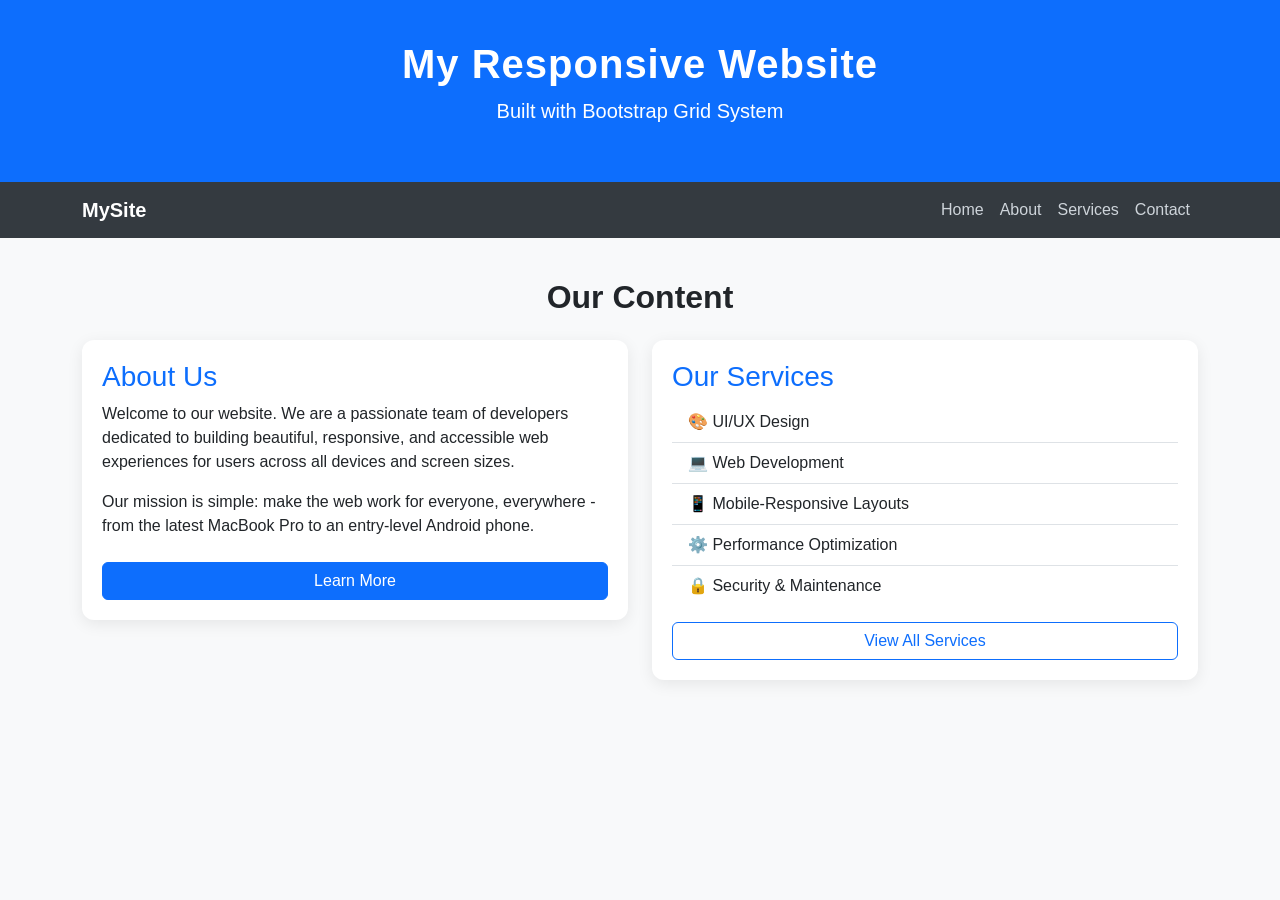
==== JavaScript/experiment 1/index.html @ cb4d733c "DONE" ====
<!DOCTYPE html>
<html lang="en">
<head>
  <meta charset="UTF-8" />
  <meta name="viewport" content="width=device-width, initial-scale=1.0"/>
  <title>Responsive Bootstrap Page</title>
<!-- Bootstrap 5 CDN -->
  <link href="https://cdn.jsdelivr.net/npm/bootstrap@5.3.8/dist/css/bootstrap.min.css" rel="stylesheet" integrity="sha384-sRIl4kxILFvY47J16cr9ZwB07vP4J8+LH7qKQnuqkuIAvNWLzeN8tE5YBujZqJLB" crossorigin="anonymous">
  <style>
    /* Custom styles layered on top of Bootstrap */
    body {
      font-family: 'Segoe UI', sans-serif;
      background-color: #f8f9fa;
    }
    header {
      background-color: #0d6efd;
      color: white;
      padding: 40px 0;
      text-align: center;
    }
    header h1 {
      font-size: 2.5rem;
      font-weight: 700;
      letter-spacing: 1px;
    }
    nav {
      background-color: #343a40;
    }
    nav a {
      color: #ced4da !important;
      font-weight: 500;
      transition: color 0.3s ease;
    }
    nav a:hover {
      color: #ffffff !important;
    }
    .content-section {
      padding: 40px 0;
    }
    .card {
      border: none;
      border-radius: 12px;
      box-shadow: 0 4px 16px rgba(0,0,0,0.08);
      padding: 20px;
      margin-bottom: 20px;
    }
    .card h3 {
      color: #0d6efd;
    }
    footer {
      background-color: #343a40;
      color: #adb5bd;
      text-align: center;
      padding: 20px 0;
    }
  </style>
</head>
 <body>
  <!-- ========================
       SECTION 1: HEADER
  ========================= -->
  <header>
    <div class="container">
      <h1>My Responsive Website</h1>
      <p class="lead">Built with Bootstrap Grid System</p>
    </div>
  </header>


  <nav class="navbar navbar-expand-md navbar-dark">
    <div class="container">
    
      <a class="navbar-brand text-white fw-bold" href="#">MySite</a>
      
      <button
        class="navbar-toggler"
        type="button"
        data-bs-toggle="collapse"
        data-bs-target="#navbarMenu"
      >
        <span class="navbar-toggler-icon"></span>
      </button>
     
      <div class="collapse navbar-collapse" id="navbarMenu">
        <ul class="navbar-nav ms-auto">
          <li class="nav-item"><a class="nav-link" href="#">Home</a></li>
          <li class="nav-item"><a class="nav-link" href="#">About</a></li>
          <li class="nav-item"><a class="nav-link" href="#">Services</a></li>
          <li class="nav-item"><a class="nav-link" href="#">Contact</a></li>
        </ul>
      </div>
    </div>
  </nav>

  
  <section class="content-section">
    <div class="container">
      <h2 class="text-center mb-4 fw-bold">Our Content</h2>
      <div class="row">
       
        <div class="col-12 col-md-6">
          <div class="card">
            <h3>About Us</h3>
            <p>
              Welcome to our website. We are a passionate team of developers
              dedicated to building beautiful, responsive, and accessible
              web experiences for users across all devices and screen sizes.
            </p>
            <p>
              Our mission is simple: make the web work for everyone,
              everywhere - from the latest MacBook Pro to an entry-level Android phone.
            </p>
            <a href="#" class="btn btn-primary mt-2">Learn More</a>
          </div>
        </div>
     
        <div class="col-12 col-md-6">
          <div class="card">
            <h3>Our Services</h3>
            <ul class="list-group list-group-flush">
              <li class="list-group-item">🎨 UI/UX Design</li>
              <li class="list-group-item">💻 Web Development</li>
              <li class="list-group-item">📱 Mobile-Responsive Layouts</li>
              <li class="list-group-item">⚙️ Performance Optimization</li>
              <li class="list-group-item">🔒 Security & Maintenance</li>
            </ul>
            <a href="#" class="btn btn-outline-primary mt-3">View All Services</a>
          </div>
        </div>
      </div>
      <!-- END ROW -->
    </div>
    <!-- END CONTAINER -->
  </section>

 

 <script src="https://cdn.jsdelivr.net/npm/bootstrap@5.3.8/dist/js/bootstrap.bundle.min.js" integrity="sha384-FKyoEForCGlyvwx9Hj09JcYn3nv7wiPVlz7YYwJrWVcXK/BmnVDxM+D2scQbITxI" crossorigin="anonymous"></script>
</body>
</html>
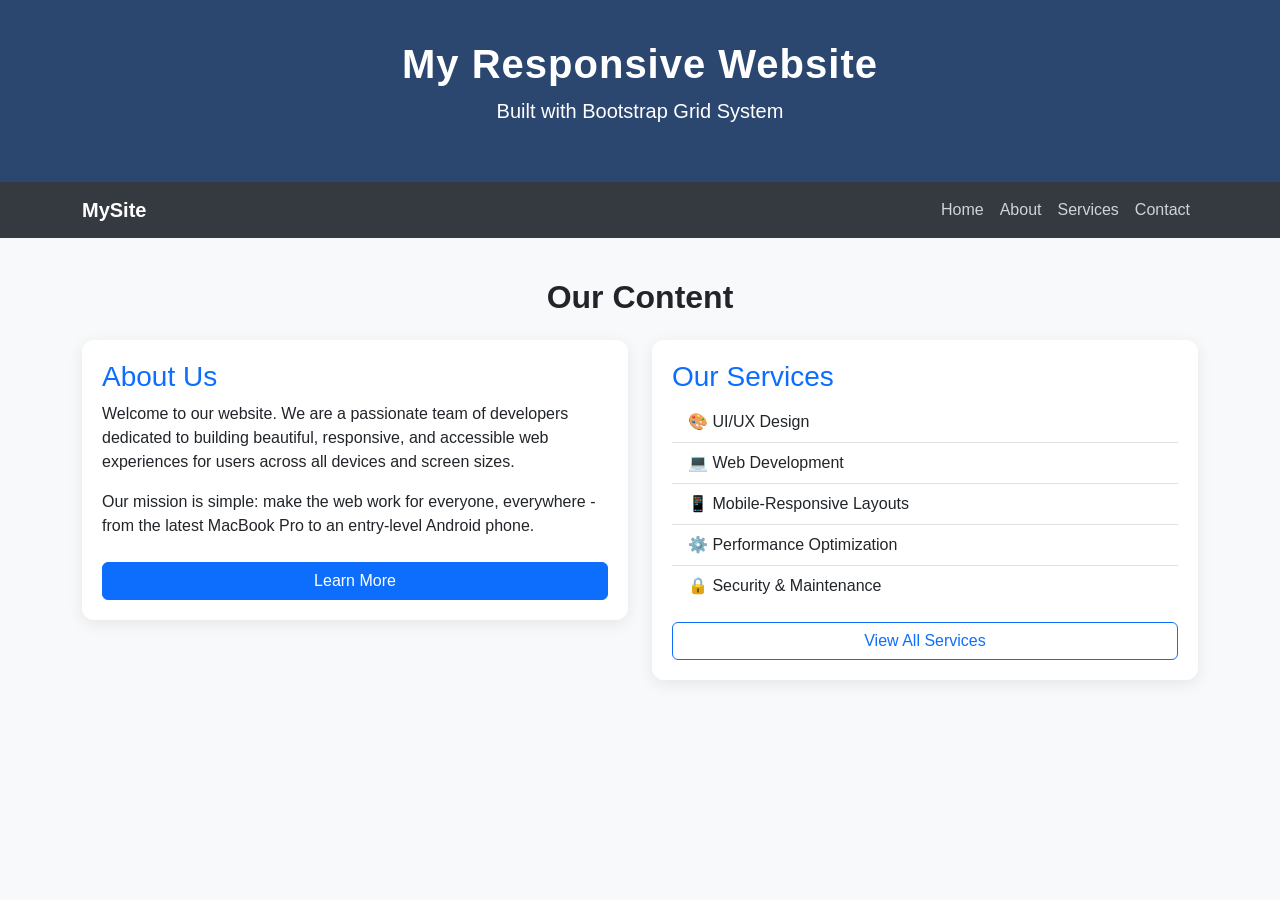
==== commit c184b7b5: "header background color changes" ====
--- a/JavaScript/experiment 1/index.html
+++ b/JavaScript/experiment 1/index.html
@@ -9,11 +9,11 @@
   <style>
     /* Custom styles layered on top of Bootstrap */
     body {
-      font-family: 'Segoe UI', sans-serif;
+      font-family: 'Gill Sans', 'Gill Sans MT', Calibri, 'Trebuchet MS', sans-serif;
       background-color: #f8f9fa;
     }
     header {
-      background-color: #0d6efd;
+      background-color: #2b4770;
       color: white;
       padding: 40px 0;
       text-align: center;
